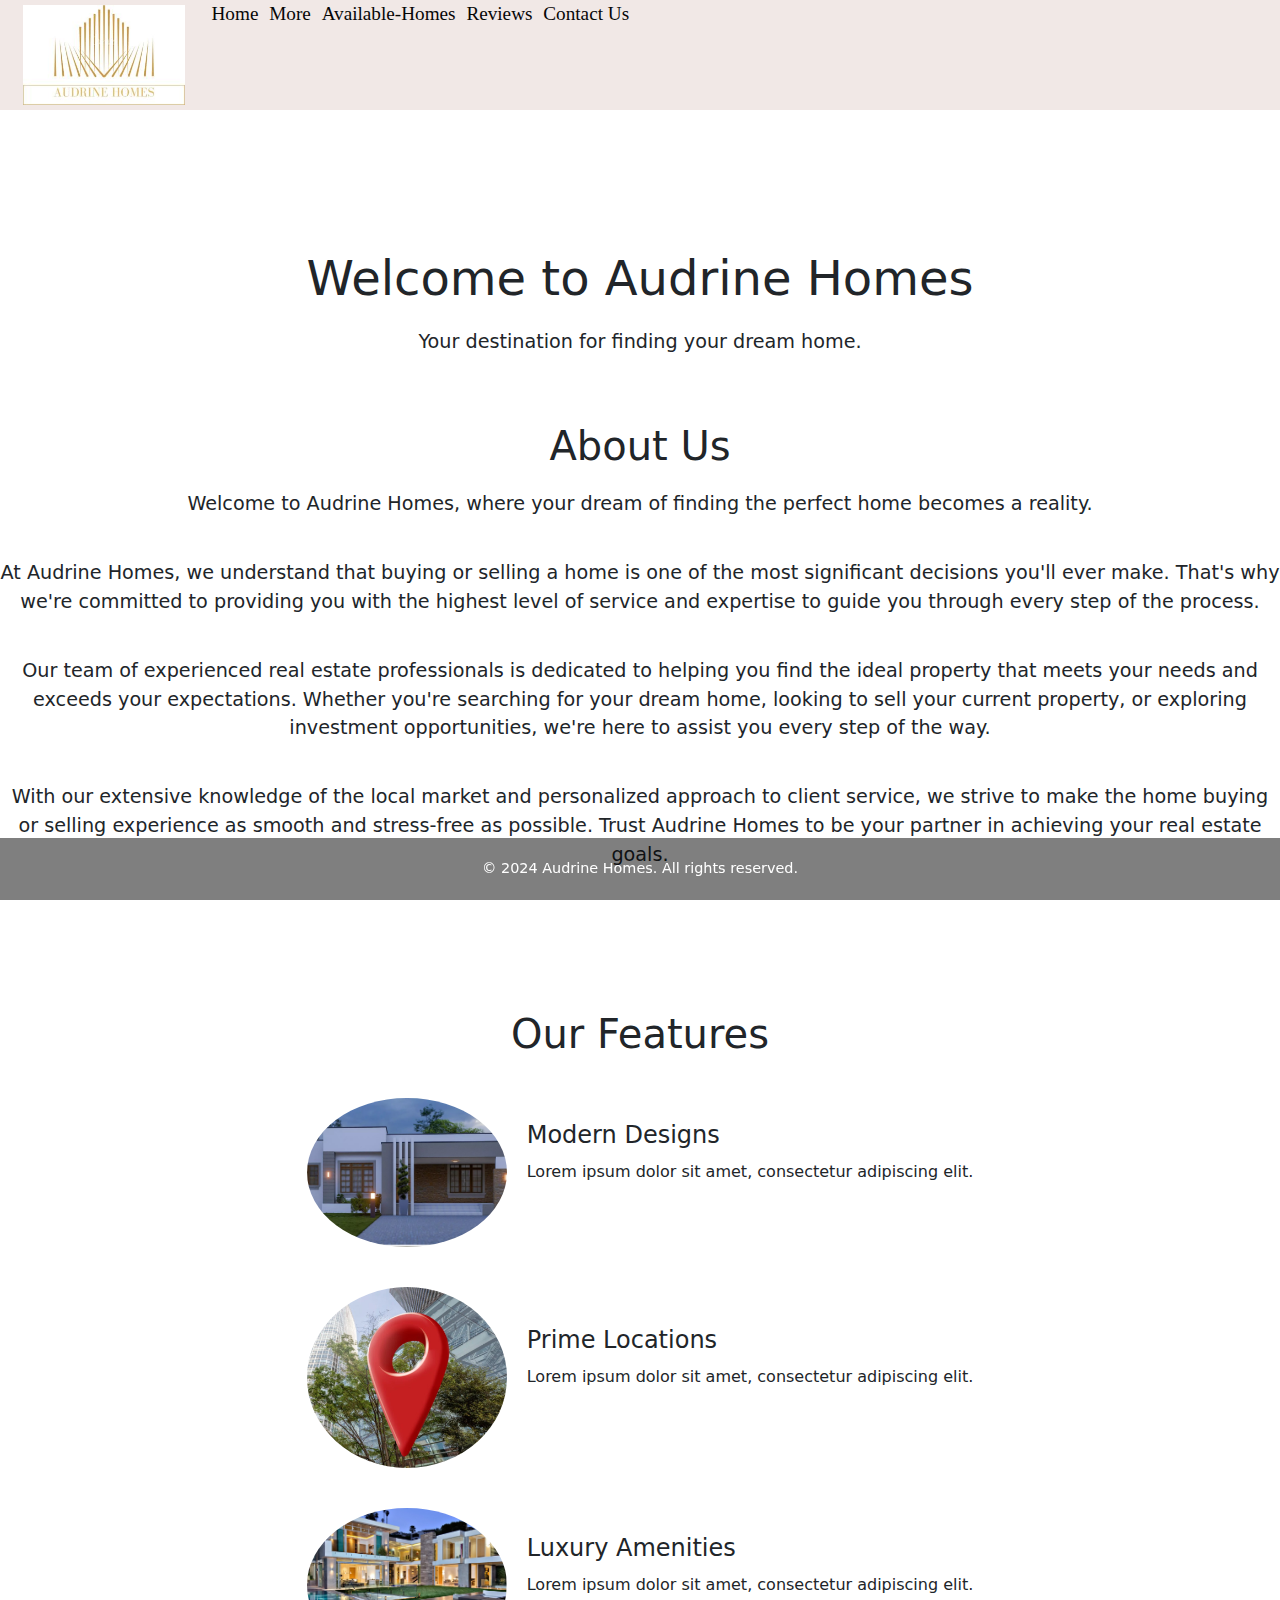
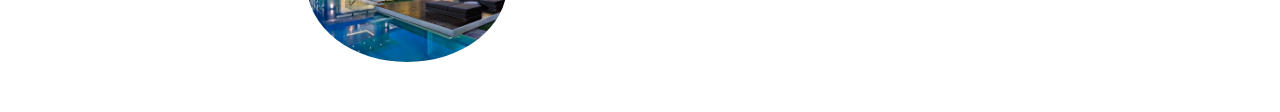
==== index.html @ 9f8d59e1 "initial commit" ====
<!DOCTYPE html>
<html lang="en">
    <head>
        <meta charset="UTF-8" />
        <meta http-equiv="X-UA-Compatible" content="IE=edge" />
        <meta name="viewport" content="width=device-width, initial-scale=1.0" />
        <title>Homes</title>
        <link rel="stylesheet" href="./styles.css" />
        <link
          rel="stylesheet"
          href="	https://cdn.jsdelivr.net/npm/bootstrap@5.3.0-alpha1/dist/css/bootstrap.min.css"
        />
      </head>
<body>
    <nav class="navbar">
        <div class="container-fluid">

          <div id="navbaritems">
            <a class="navbar-brand" href="#">
                <img src="LOGO.jpg" alt="logo" height="100" padding="0" margin="0" />
              </a>
            <a id="home" class="nav-link active" aria-current="page" href="index.html"
              >Home</a>
            <a id="More" class="nav-link" href="more.html">More</a>
            <a id="available" class="nav-link" href="available.html">Available-Homes</a>
            <a id="review" class="nav-link" href="review.html">Reviews</a>
            <a id="Contacts" class="nav-link" href="contacts.html">Contact Us</a>
          </div>
        </div>
      </nav>


      <div class="hero-content">
        <h2>Welcome to Audrine Homes</h2>
        <p>Your destination for finding your dream home.</p>
      </div>

    <div class="section">
      <h2>About Us</h2>
      <p>Welcome to Audrine Homes, where your dream of finding the perfect home becomes a reality.</p>
      <p>At Audrine Homes, we understand that buying or selling a home is one of the most significant decisions you'll ever make. That's why we're committed to providing you with the highest level of service and expertise to guide you through every step of the process.</p>
      <p>Our team of experienced real estate professionals is dedicated to helping you find the ideal property that meets your needs and exceeds your expectations. Whether you're searching for your dream home, looking to sell your current property, or exploring investment opportunities, we're here to assist you every step of the way.</p>
      <p>With our extensive knowledge of the local market and personalized approach to client service, we strive to make the home buying or selling experience as smooth and stress-free as possible. Trust Audrine Homes to be your partner in achieving your real estate goals.</p>
  </div>
  <div class="section">
      <h2>Our Features</h2>
      <div class="feature">
          <img src="feature1.jpg" alt="Feature 1">
          <div class="feature-content">
              <h3>Modern Designs</h3>
              <p>Lorem ipsum dolor sit amet, consectetur adipiscing elit.</p>
          </div>
      </div>
      <div class="feature">
          <img src="feature 2.jpg" alt="Feature 2">
          <div class="feature-content">
              <h3>Prime Locations</h3>
              <p>Lorem ipsum dolor sit amet, consectetur adipiscing elit.</p>
          </div>
      </div>
      <div class="feature">
          <img src="feature 3.jpg" alt="Feature 3">
          <div class="feature-content">
              <h3>Luxury Amenities</h3>
              <p>Lorem ipsum dolor sit amet, consectetur adipiscing elit.</p>
          </div>
      </div>
  </div>
</div>


<footer>
  <p>&copy; 2024 Audrine Homes. All rights reserved.</p>
</footer>
      <script
      src="https://cdn.jsdelivr.net/npm/@popperjs/core@2.11.6/dist/umd/popper.min.js"
      integrity="sha384-oBqDVmMz9ATKxIep9tiCxS/Z9fNfEXiDAYTujMAeBAsjFuCZSmKbSSUnQlmh/jp3"
      crossorigin="anonymous"
    ></script>
    <script
      src="https://cdn.jsdelivr.net/npm/bootstrap@5.3.0-alpha1/dist/js/bootstrap.min.js"
      integrity="sha384-mQ93GR66B00ZXjt0YO5KlohRA5SY2XofN4zfuZxLkoj1gXtW8ANNCe9d5Y3eG5eD"
      crossorigin="anonymous"
    ></script>
</body>
</html>
---- styles.css ----
.checked {
    color: orange;
  }
  .container-fluid {
    background-color: rgb(241, 232, 230);
    height: fit-content;
    margin-bottom: 40px;
  }
  .img {
    display: block;
    margin-left: auto;
    margin-right: auto;
    width: 100%;
  } 
  nav {
    padding: 0!important;
  }
  
  #navbaritems {
    display: flex;
    flex-direction: row;
    justify-content: space-evenly;
    padding-top: 40px;
    padding-right: 0;
    padding-left: 0;
    width: 50%;
    margin: 0;
    padding: 0;
    color: #060606;
    font-weight: 300;
    font-size: larger;
    font-family: Georgia, 'Times New Roman', Times, serif;
  }
  .card-container {
    display: flex;
    flex-direction: row;
    justify-content: space-evenly;
    margin-top: 0;
    left: auto;
    right: auto;
    padding: 40px;
  }
  nav a:hover{
    text-decoration: underline 3px !important;
  }


  body {
    font-family: Arial, sans-serif;
    margin: 0;
    padding: 0;
    background-color: #f4f4f4;
}
.container {
    max-width: 1200px;
    margin: 0 auto;
    padding: 20px;
}
h1 {
    text-align: center;
    color: #333;
}
.home-list {
    display: grid;
    grid-template-columns: repeat(auto-fit, minmax(300px, 1fr));
    gap: 20px;
    margin-top: 20px;
}
.home-card {
    background-color:  rgb(241, 232, 230);
    border-radius: 8px;
    box-shadow: 0 2px 4px rgba(0, 0, 0, 0.1);
    padding: 20px;
}
.home-card h2 {
    color: #333;
    margin-top: 0;
}
.home-card p {
    color: #666;
}


.hero-content {
  text-align: center;
  margin-top: 100px;
}
.hero-content h2 {
  font-size: 3rem;
  margin-bottom: 20px;
}
.hero-content p {
  font-size: 1.2rem;
}

.feature {
  display: flex;
  justify-content: center;
  align-items: center;
  margin-top: 40px;
}
.feature img {
  width: 200px;
  border-radius: 50%;
  margin-right: 20px;
}
.feature-content {
  text-align: left;
}
.feature-content h3 {
  font-size: 1.5rem;
  margin-bottom: 10px;
}
.feature-content p {
  font-size: 1rem;
}
footer {
  background-color: rgba(0, 0, 0, 0.5);
  padding: 20px 0;
  text-align: center;
  bottom: 0;
  left: 0;
  width: 100%;
  position: fixed;
}
footer p {
  margin: 0;
  font-size: 0.9rem;
  color: #fff;
}

.section {
  padding: 50px 0;
  text-align: center;
}
.section h2 {
  font-size: 2.5rem;
  margin-bottom: 20px;
}
.section p {
  font-size: 1.2rem;
  margin-bottom: 40px;
}
.feature {
  display: flex;
  justify-content: center;
  align-items: center;
  margin-top: 40px;
}
.feature img {
  width: 200px;
  border-radius: 50%;
  margin-right: 20px;
}
.feature-content {
  text-align: left;
}
.feature-content h3 {
  font-size: 1.5rem;
  margin-bottom: 10px;
}
.feature-content p {
  font-size: 1rem;
}
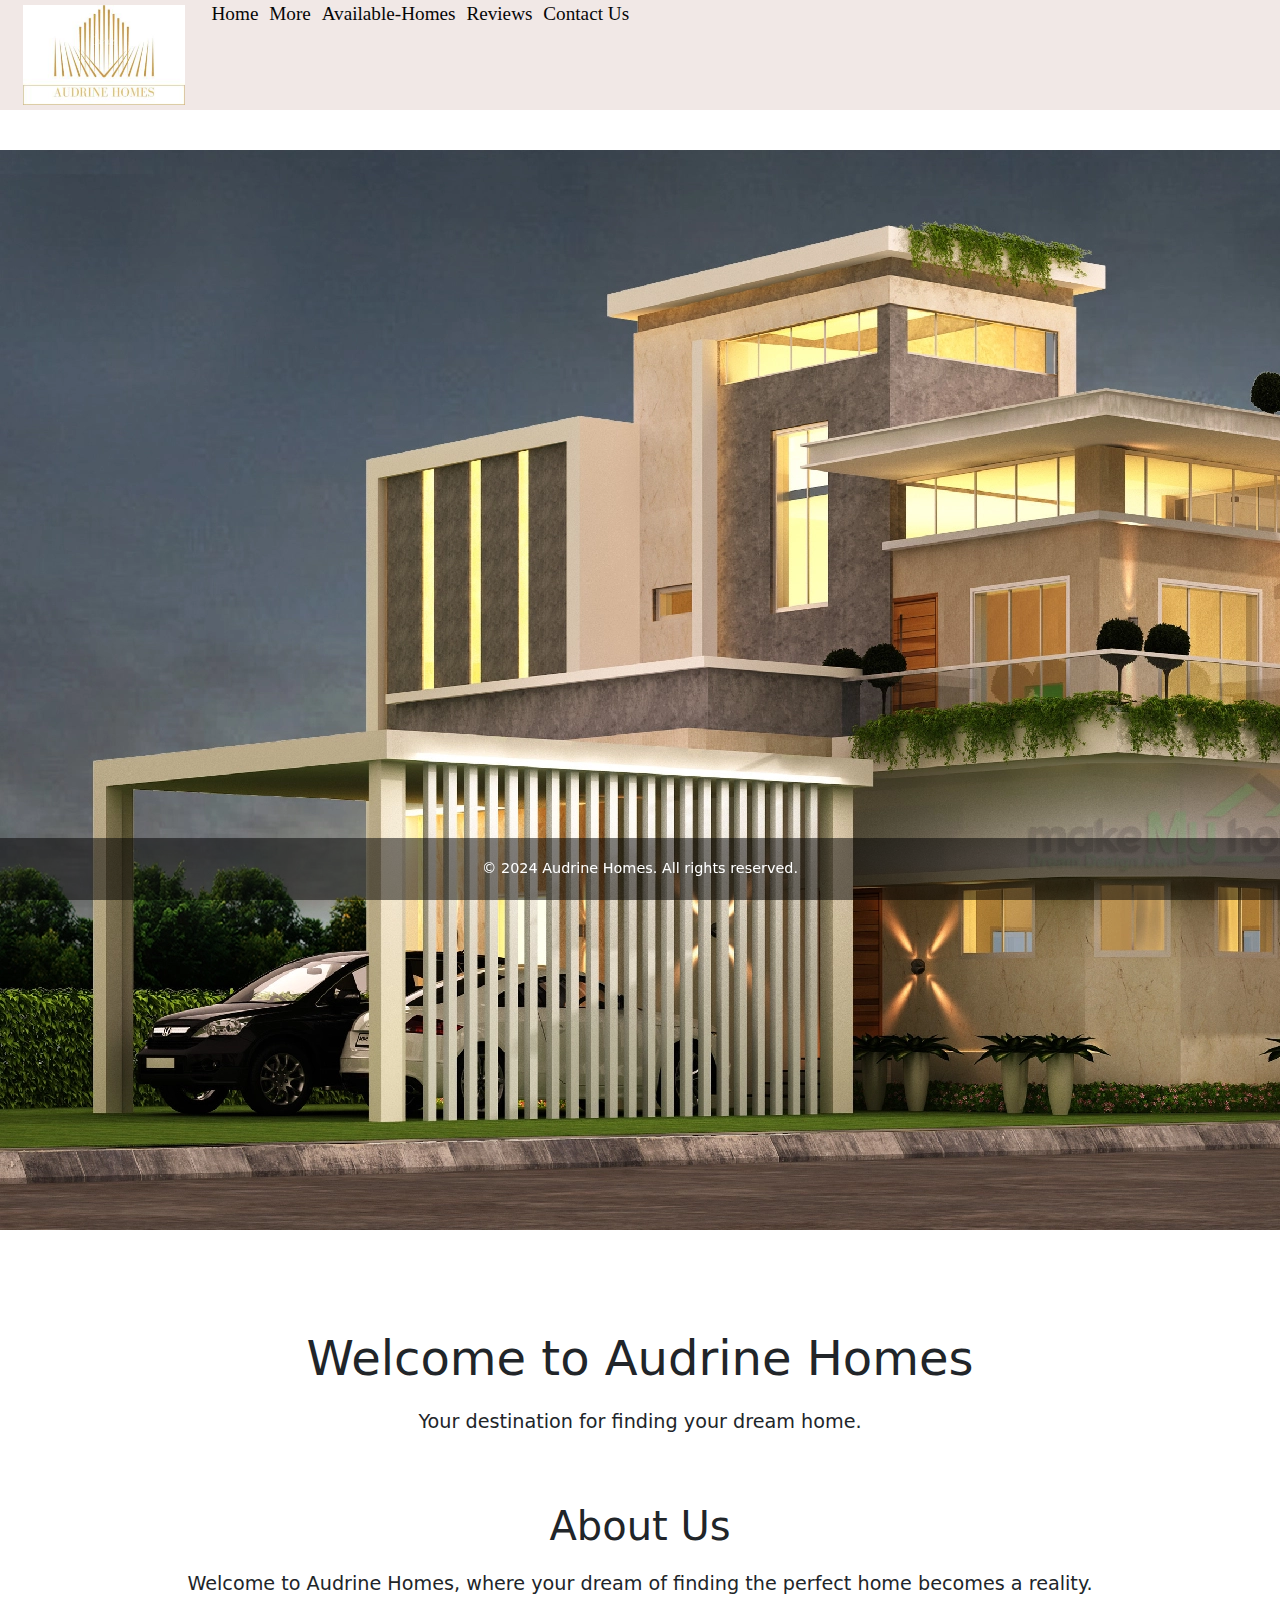
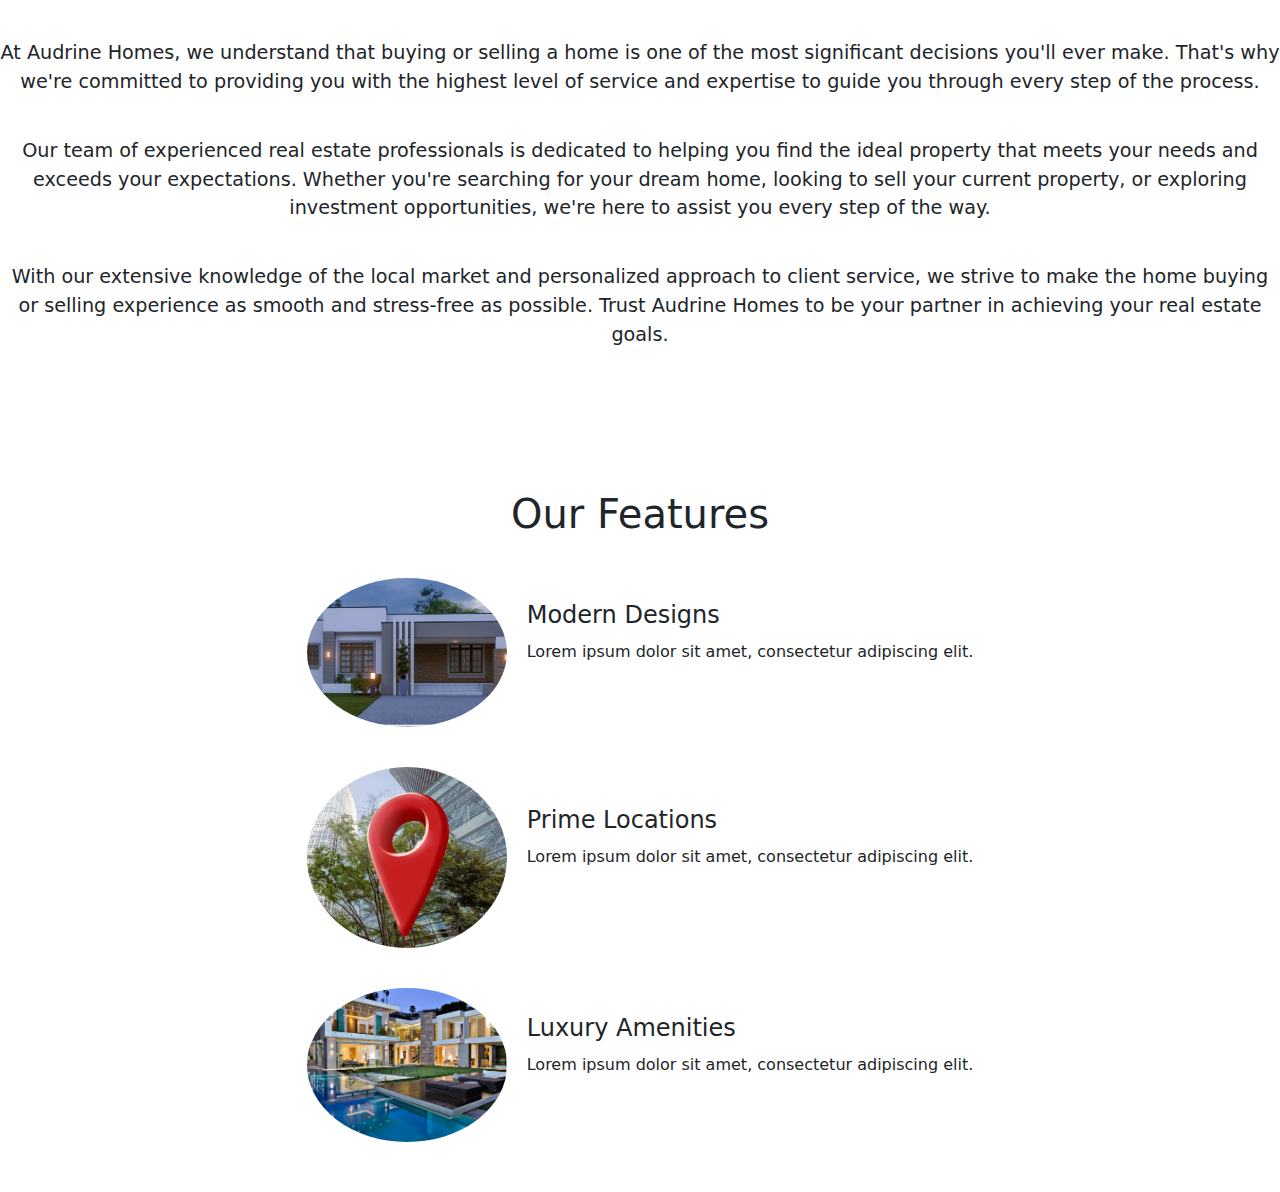
==== commit a0dade07: "update changes" ====
--- a/index.html
+++ b/index.html
@@ -28,8 +28,8 @@
           </div>
         </div>
       </nav>
-
-
+ 
+      <img src="/background-image.jpg" alt="">
       <div class="hero-content">
         <h2>Welcome to Audrine Homes</h2>
         <p>Your destination for finding your dream home.</p>
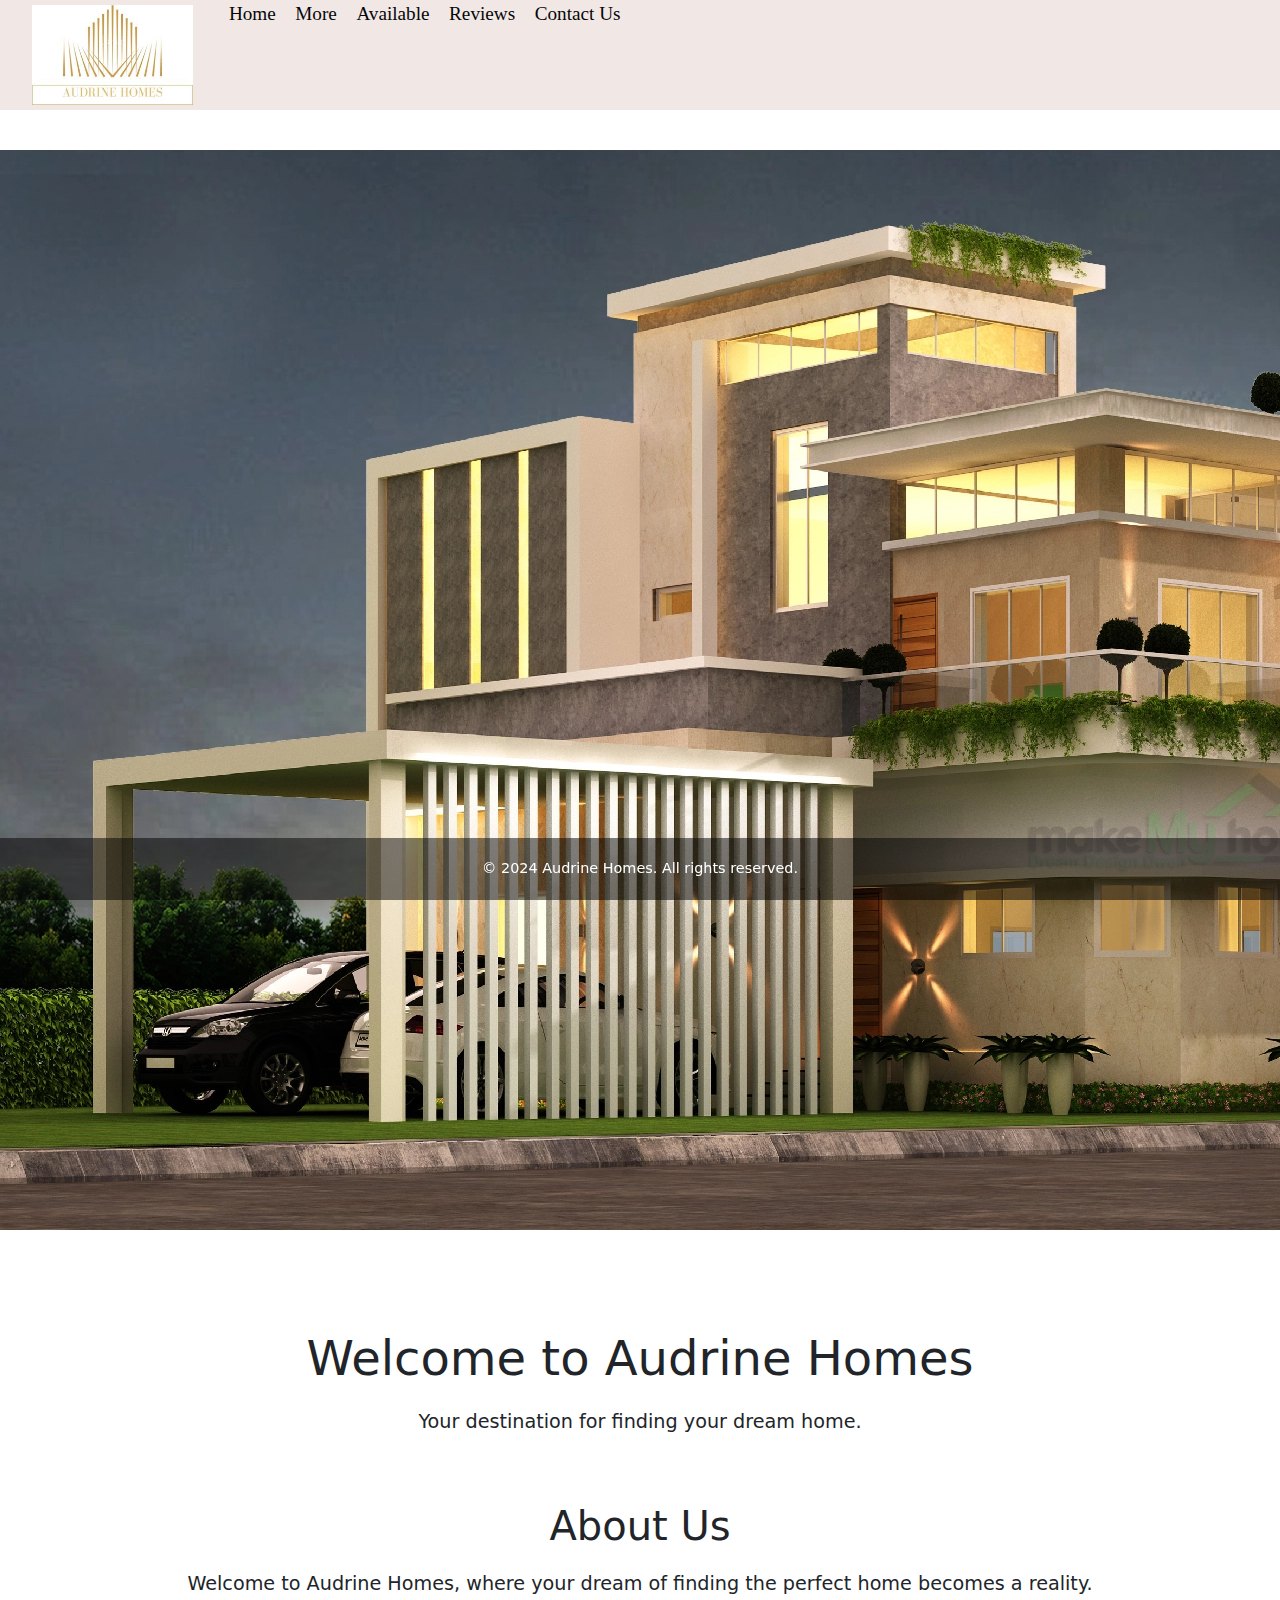
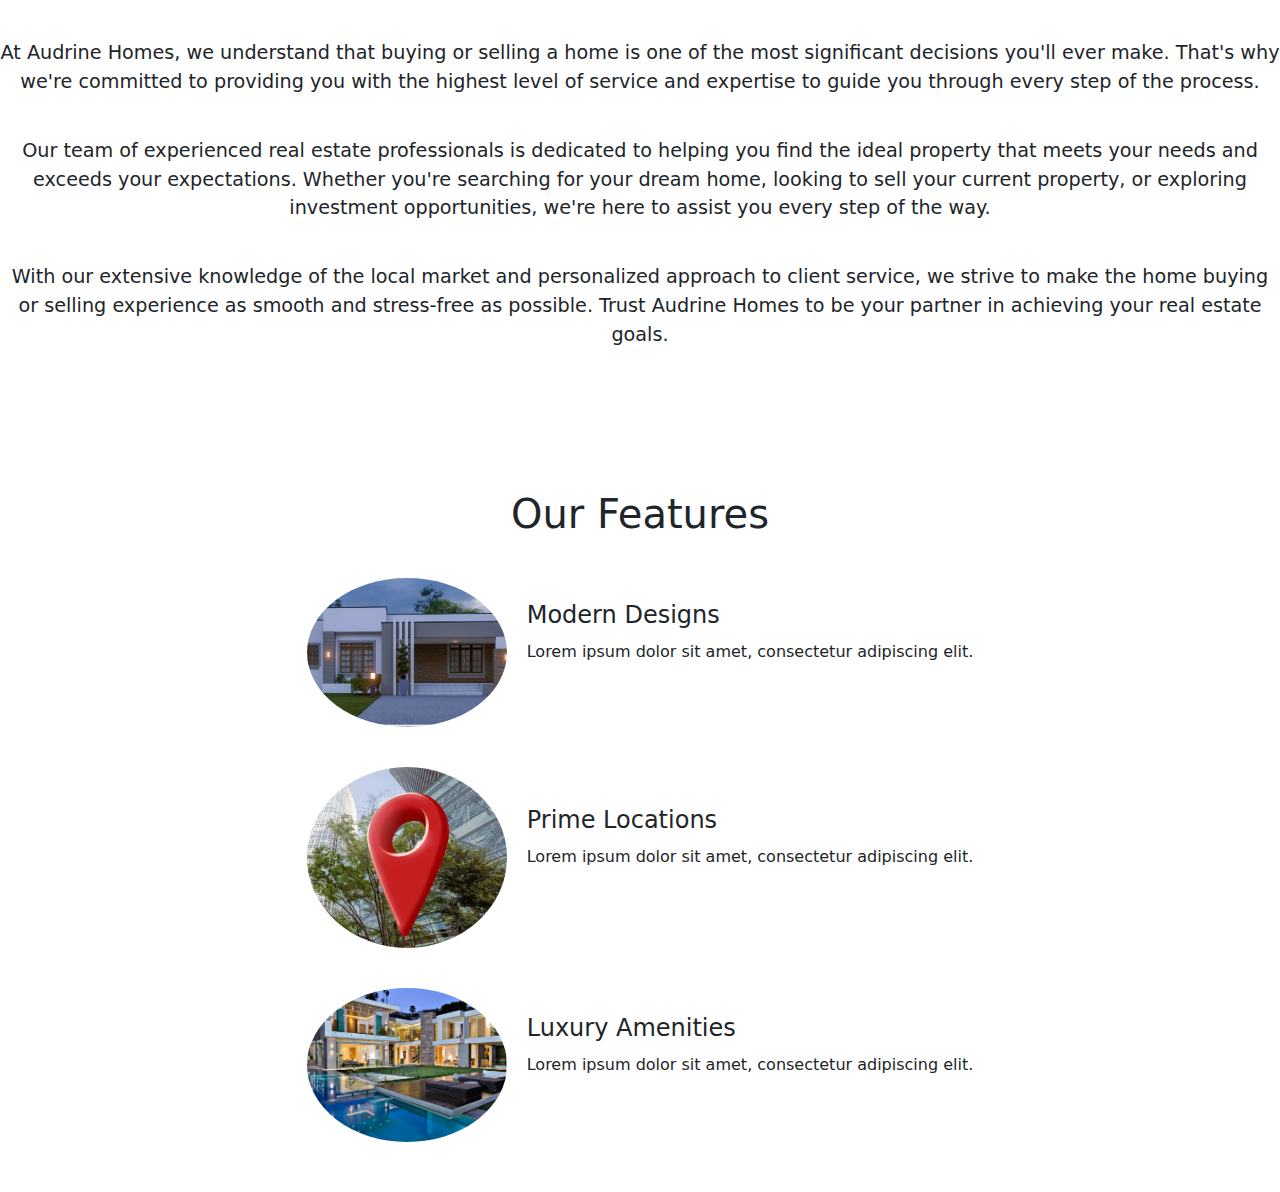
==== commit d60f3185: "worked on login and nav" ====
--- a/index.html
+++ b/index.html
@@ -6,35 +6,29 @@
         <meta name="viewport" content="width=device-width, initial-scale=1.0" />
         <title>Homes</title>
         <link rel="stylesheet" href="./styles.css" />
+        <script src="script.js"></script>
         <link
           rel="stylesheet"
           href="	https://cdn.jsdelivr.net/npm/bootstrap@5.3.0-alpha1/dist/css/bootstrap.min.css"
         />
       </head>
 <body>
-    <nav class="navbar">
-        <div class="container-fluid">
-
-          <div id="navbaritems">
-            <a class="navbar-brand" href="#">
-                <img src="LOGO.jpg" alt="logo" height="100" padding="0" margin="0" />
-              </a>
-            <a id="home" class="nav-link active" aria-current="page" href="index.html"
-              >Home</a>
-            <a id="More" class="nav-link" href="more.html">More</a>
-            <a id="available" class="nav-link" href="available.html">Available-Homes</a>
-            <a id="review" class="nav-link" href="review.html">Reviews</a>
-            <a id="Contacts" class="nav-link" href="contacts.html">Contact Us</a>
-          </div>
-        </div>
-      </nav>
- 
+  <div id="navbar-placeholder"></div> <script>
+    // JavaScript to fetch and insert navbar content
+    fetch('nav.html')
+      .then(response => response.text())
+      .then(data => {
+        const navbarPlaceholder = document.getElementById('navbar-placeholder');
+        navbarPlaceholder.innerHTML = data;
+      })
+      .catch(error => console.error(error));
+  </script>
       <img src="/background-image.jpg" alt="">
       <div class="hero-content">
         <h2>Welcome to Audrine Homes</h2>
         <p>Your destination for finding your dream home.</p>
       </div>
-
+      <div id="login-form"></div>
     <div class="section">
       <h2>About Us</h2>
       <p>Welcome to Audrine Homes, where your dream of finding the perfect home becomes a reality.</p>
--- a/styles.css
+++ b/styles.css
@@ -14,6 +14,7 @@
   } 
   nav {
     padding: 0!important;
+    justify-content: space-evenly;
   }
   
   #navbaritems {
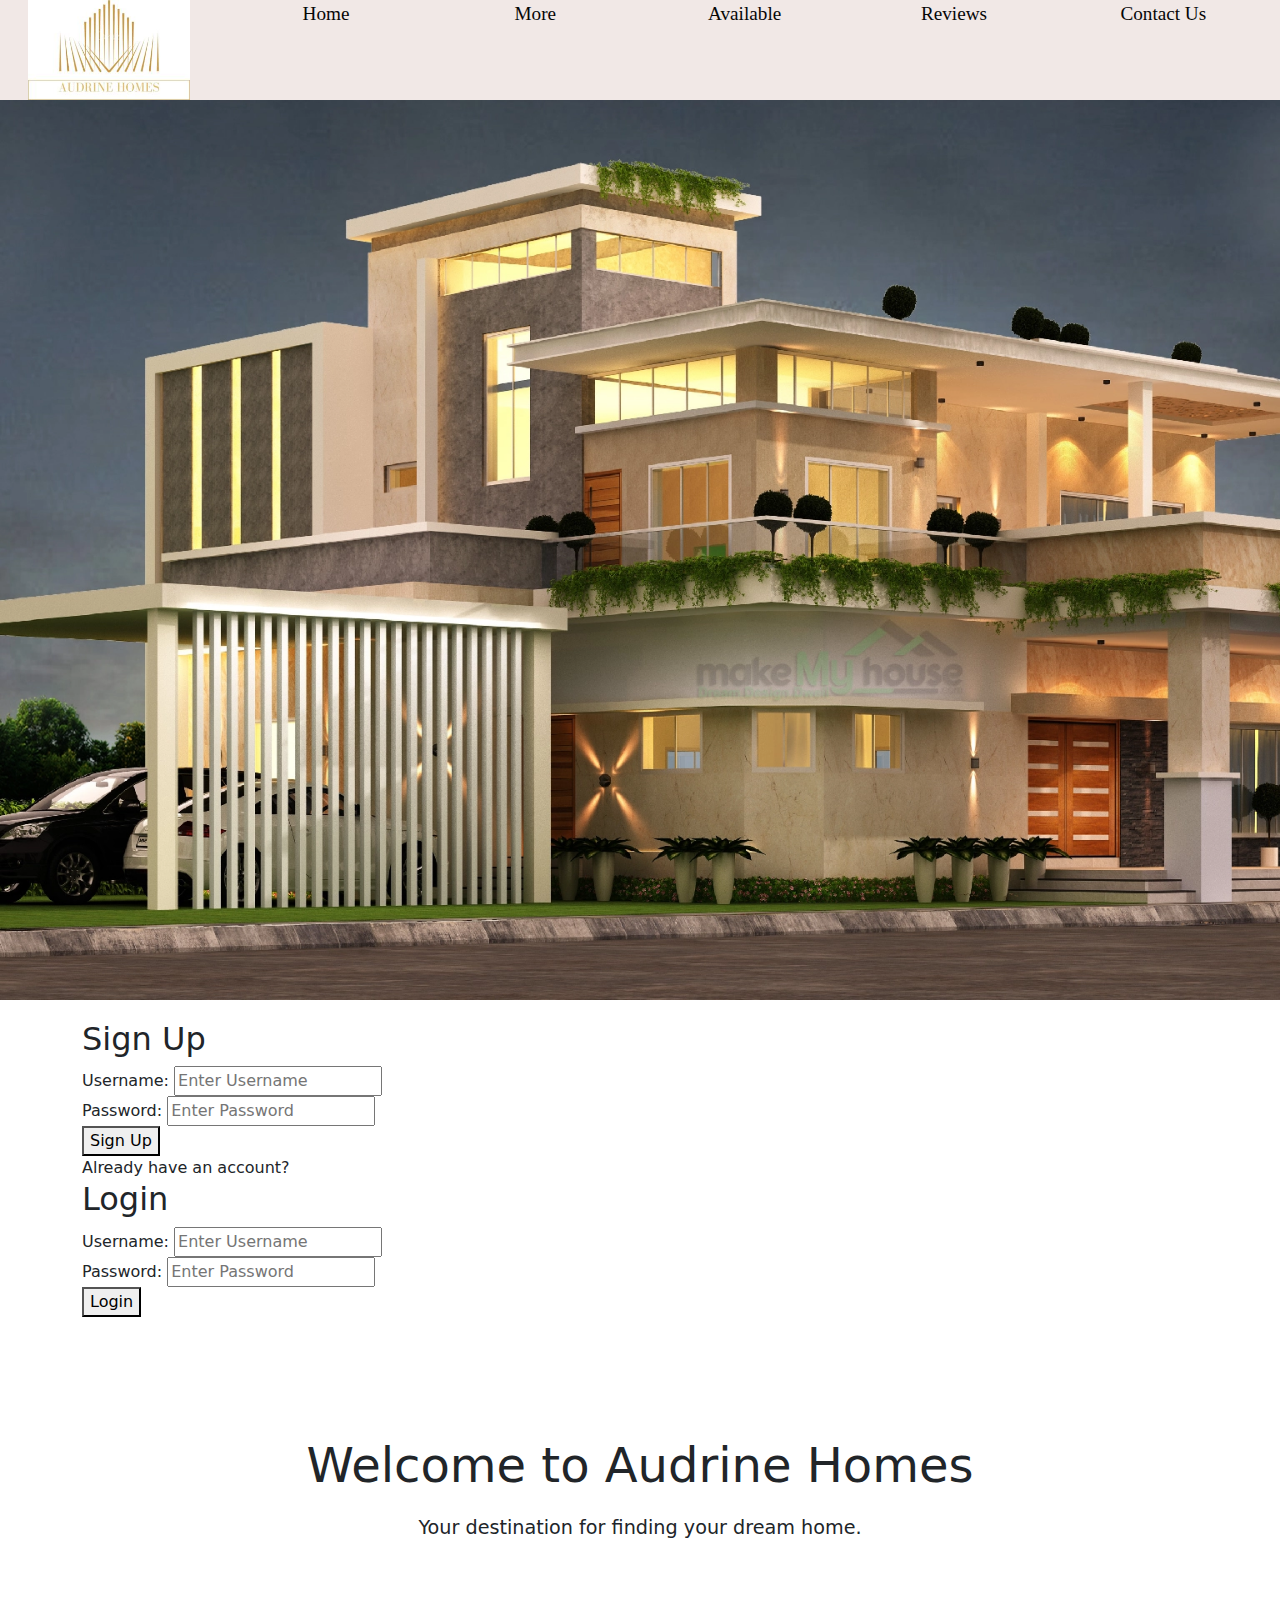
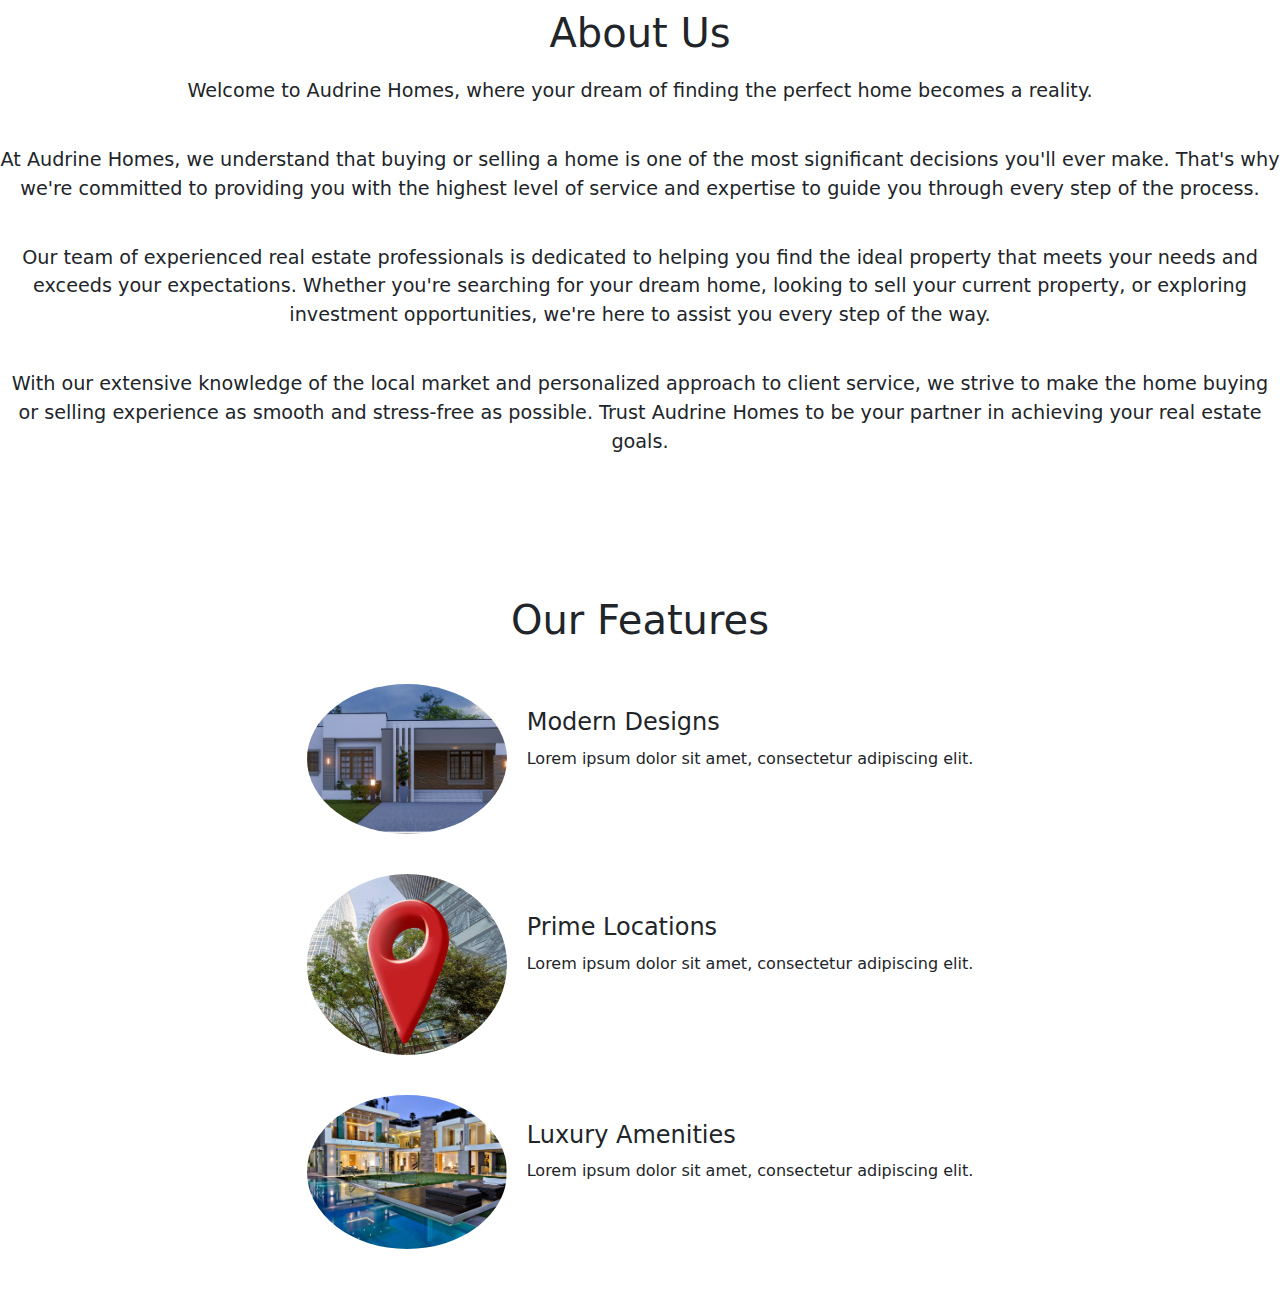
==== commit 247f8d77: "commit changes" ====
--- a/index.html
+++ b/index.html
@@ -23,7 +23,40 @@
       })
       .catch(error => console.error(error));
   </script>
-      <img src="/background-image.jpg" alt="">
+  
+  <div class="background-image">
+  </div>
+  <div class="col-md-12 slider-text">    
+    <body id="login-form">
+      <div class="container">
+        <div class="form-wrapper">
+          <h2>Sign Up</h2>
+          <form id="signup-form">
+            <div class="form-group">
+              <label for="new-username">Username:</label>
+              <input type="text" placeholder="Enter Username" id="new-username" name="new-username" required>
+            </div>
+            <div class="form-group">
+              <label for="new-password">Password:</label>
+              <input type="password" placeholder="Enter Password" id="new-password" name="new-password" required>
+            </div>
+            <button type="submit">Sign Up</button>
+          </form>
+          Already have an account?
+          <h2>Login</h2>
+          <form id="login-form">
+            <div class="form-group">
+              <label for="username">Username:</label>
+              <input type="text" placeholder="Enter Username" id="username" name="username" required>
+            </div>
+            <div class="form-group">
+              <label for="password">Password:</label>
+              <input type="password" placeholder="Enter Password" id="password" name="password" required>
+            </div>
+            <button type="submit">Login</button>
+          </form>
+        </div>
+      </div>  </div>
       <div class="hero-content">
         <h2>Welcome to Audrine Homes</h2>
         <p>Your destination for finding your dream home.</p>
@@ -62,11 +95,19 @@
   </div>
 </div>
 
+<div id="footer"></div><script>
+  fetch('footer.html')
+    .then(response => response.text())
+    .then(data => {
+      footer.innerHTML = data;
+    })
+    .catch(error => {
+      footer.innerHTML = 'Error loading footer.';
+      console.error(error);
+    });
+</script>
 
-<footer>
-  <p>&copy; 2024 Audrine Homes. All rights reserved.</p>
-</footer>
-      <script
+  <script
       src="https://cdn.jsdelivr.net/npm/@popperjs/core@2.11.6/dist/umd/popper.min.js"
       integrity="sha384-oBqDVmMz9ATKxIep9tiCxS/Z9fNfEXiDAYTujMAeBAsjFuCZSmKbSSUnQlmh/jp3"
       crossorigin="anonymous"
--- a/styles.css
+++ b/styles.css
@@ -4,7 +4,6 @@
   .container-fluid {
     background-color: rgb(241, 232, 230);
     height: fit-content;
-    margin-bottom: 40px;
   }
   .img {
     display: block;
@@ -14,35 +13,34 @@
   } 
   nav {
     padding: 0!important;
-    justify-content: space-evenly;
+    justify-content: space-around;
+  }
+  nav li {
+    flex: 1; /* Ensures equal width for each item */
+    text-align: center;
   }
   
   #navbaritems {
+    list-style-type: none;
+    margin: 0;
+    padding: 0;
     display: flex;
+    justify-content: space-evenly;
     flex-direction: row;
-    justify-content: space-evenly;
-    padding-top: 40px;
+    /* padding-top: 20px; */
     padding-right: 0;
     padding-left: 0;
-    width: 50%;
-    margin: 0;
-    padding: 0;
+    width: 100%;
     color: #060606;
-    font-weight: 300;
+    font-weight: 500;
     font-size: larger;
     font-family: Georgia, 'Times New Roman', Times, serif;
   }
-  .card-container {
-    display: flex;
-    flex-direction: row;
-    justify-content: space-evenly;
-    margin-top: 0;
-    left: auto;
-    right: auto;
-    padding: 40px;
-  }
   nav a:hover{
     text-decoration: underline 3px !important;
+      padding: 10px;
+      text-decoration: none;
+      color: #333;
   }
 
 
@@ -162,4 +160,11 @@
 }
 .feature-content p {
   font-size: 1rem;
+}
+.background-image {
+  background-image: url('background-image.jpg');
+  background-size: cover;
+  background-position: center;
+  background-repeat: no-repeat;
+  height: 100vh;
 }